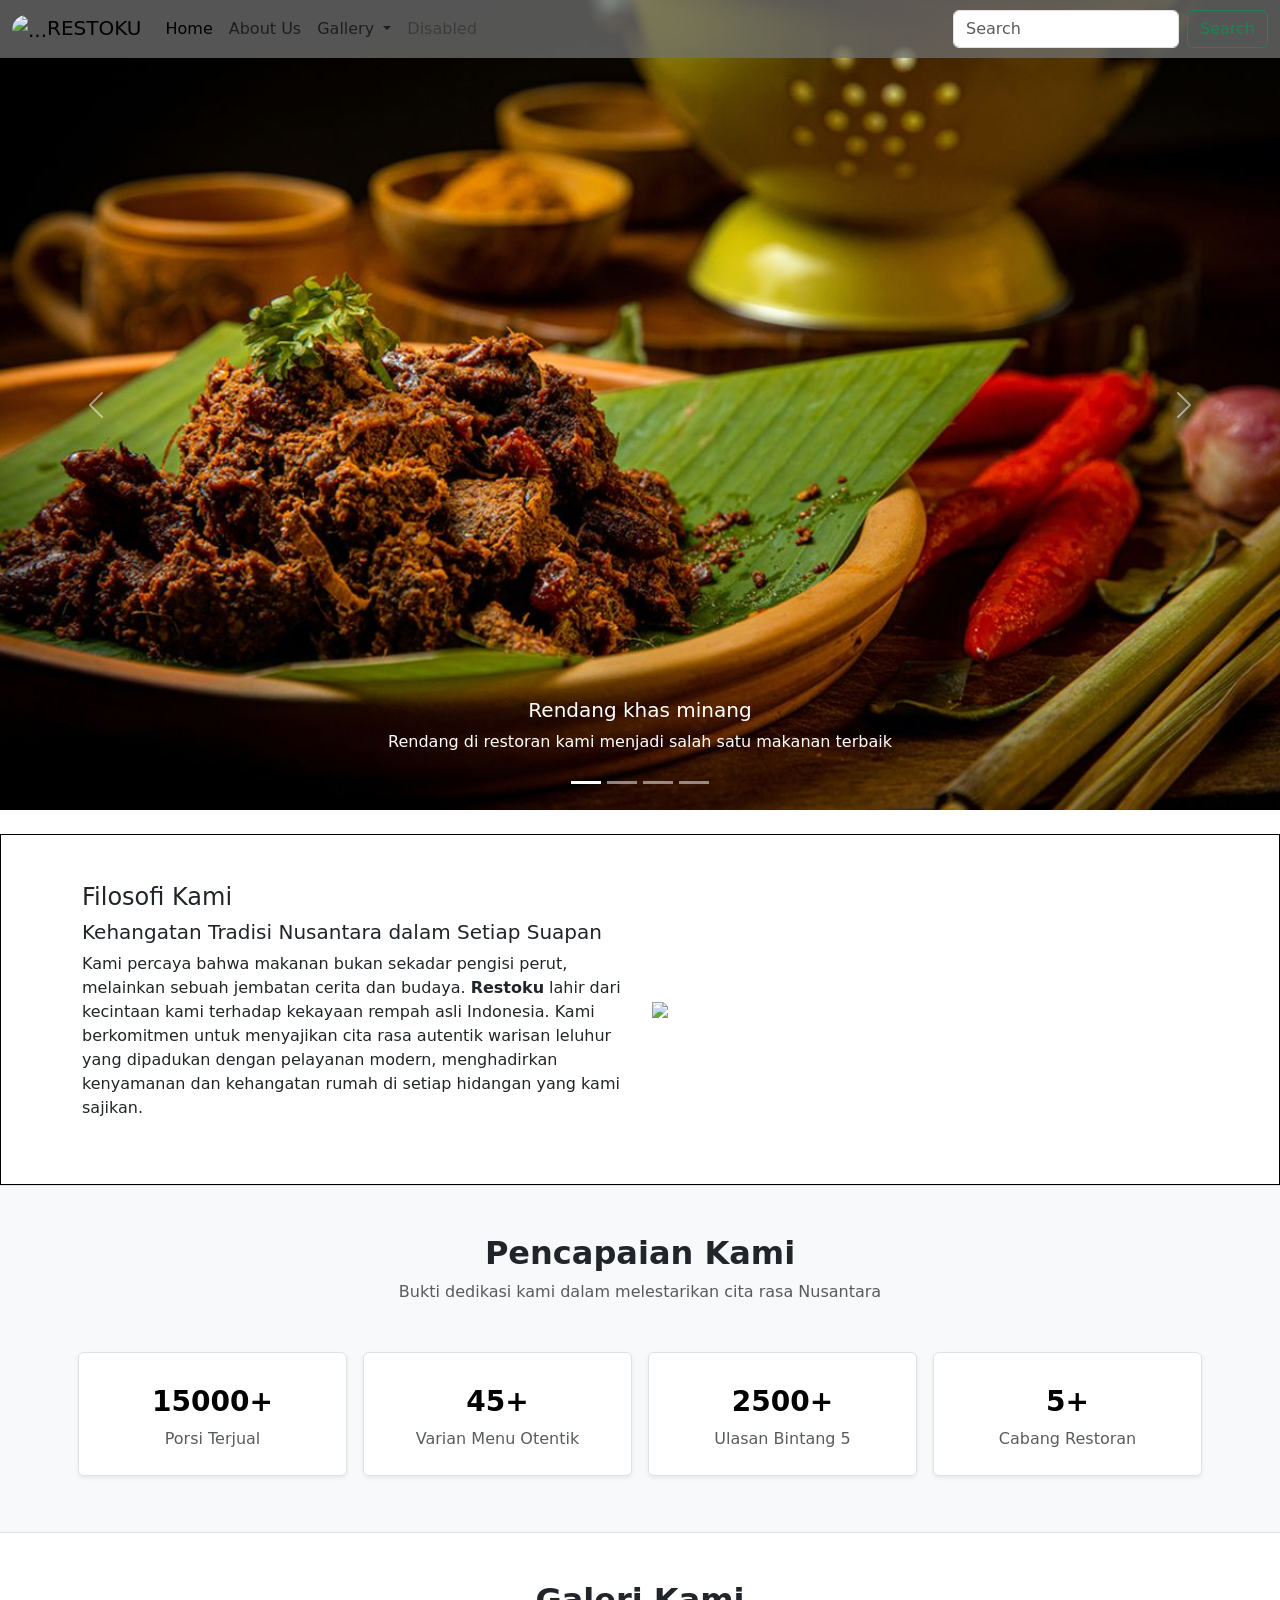
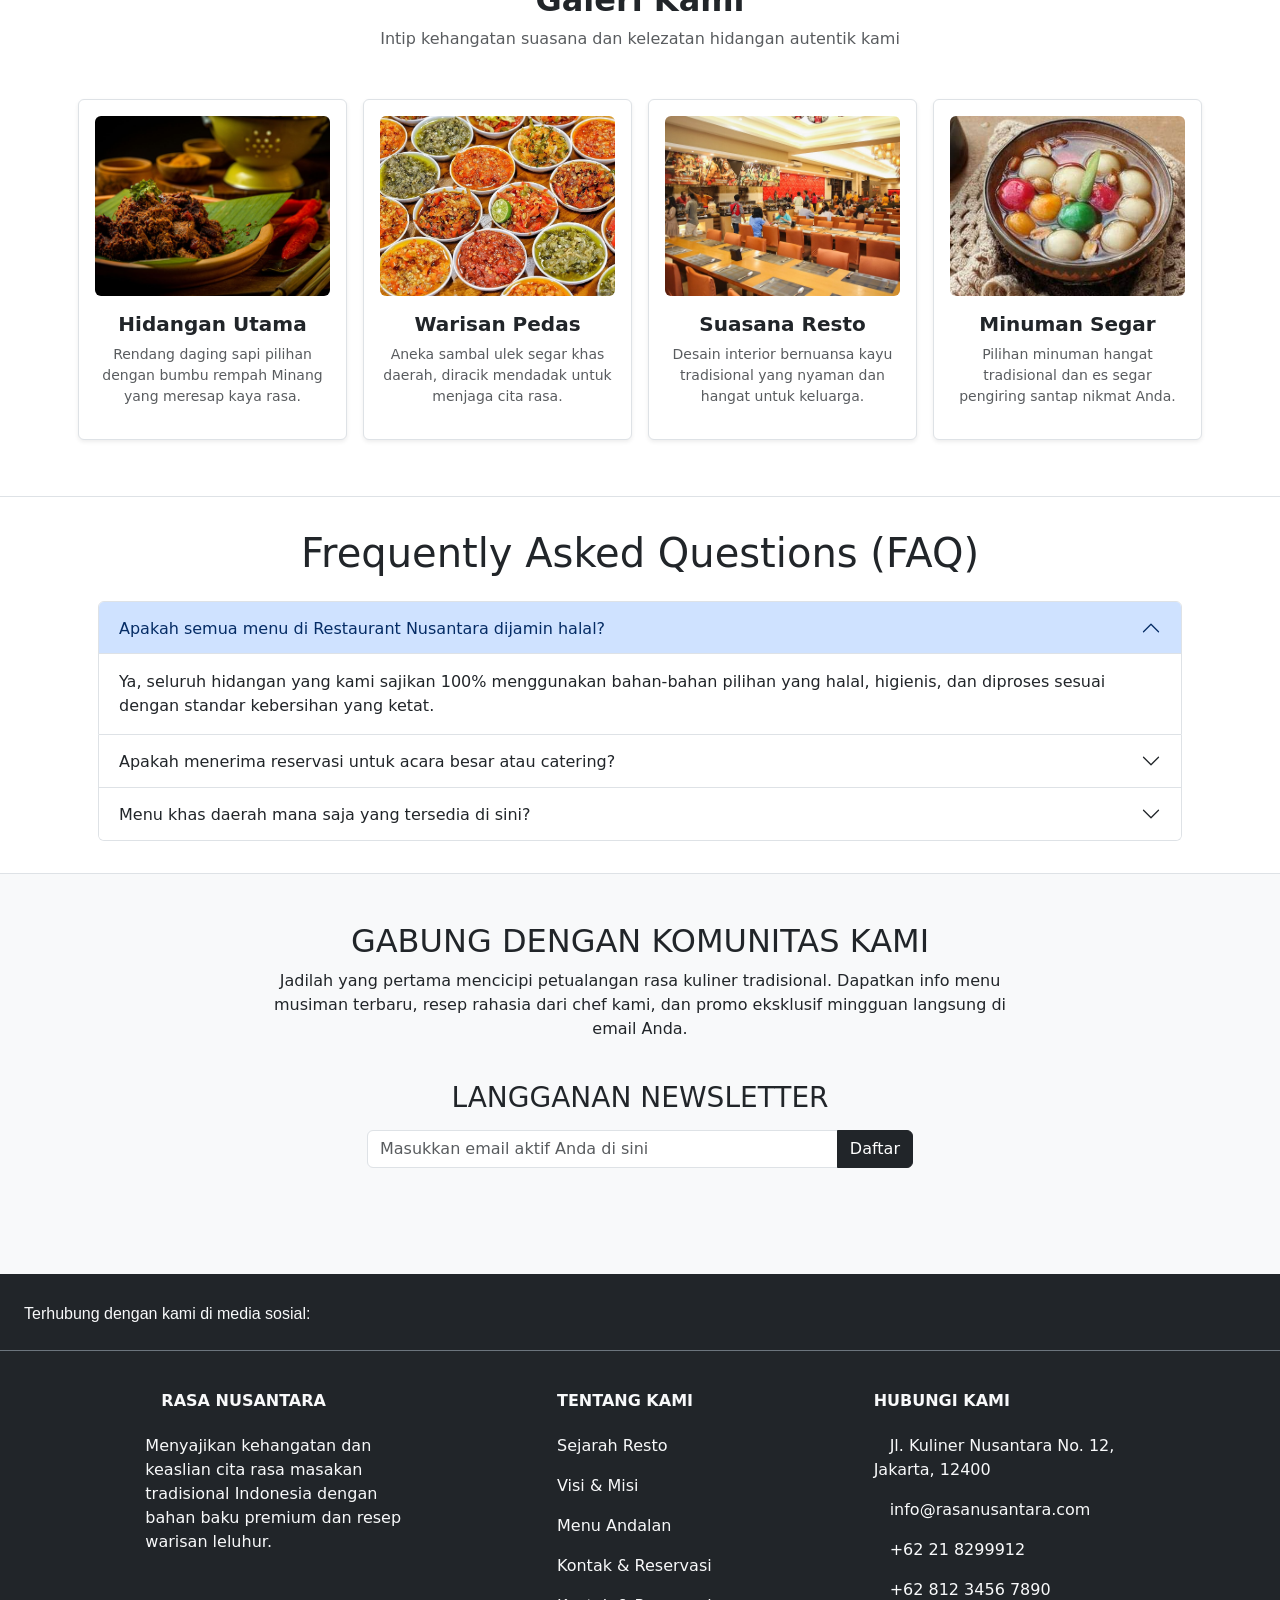
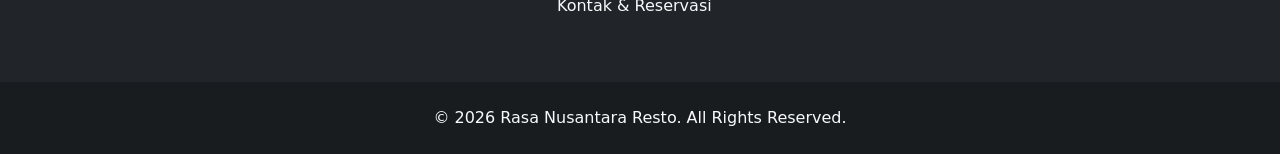
==== bootstrap-ppkd/Project-CompanyProfile-Bootstrap/index.html @ 6f8c7ffa "Add files via upload add new html page" ====
<!doctype html>
<html lang="en">
  <head>
    <meta charset="UTF-8" />
    <meta name="viewport" content="width=device-width, initial-scale=1.0" />
    <title>Restoku</title>
    <link
      rel="stylesheet"
      href="https://cdn.jsdelivr.net/npm/bootstrap@5.3.8/dist/css/bootstrap.min.css"
    />
    <link rel="icon" href="image/RESTOKU-LOGO.png" />
    <link rel="stylesheet" href="CSS/style.css" />
    <script
      src="https://kit.fontawesome.com/2e8c644617.js"
      crossorigin="anonymous"
    ></script>
    <style>
      @import url('https://fonts.googleapis.com/css2?family=Geist+Pixel&display=swap');
    </style>
  </head>

  <body>
    <!-- Navbar -->
    <section>
      <nav class="bg-color navbar navbar-expand-lg fixed-top">
        <div class="container-fluid">
          <a class="navbar-brand" href="#"
            ><img
              src="image/RESTOKU-LOGO.png"
              width="46px"
              style="border-radius: 100px"
              alt="..."
            />RESTOKU</a
          >
          <button
            class="navbar-toggler"
            type="button"
            data-bs-toggle="collapse"
            data-bs-target="#navbarSupportedContent"
            aria-controls="navbarSupportedContent"
            aria-expanded="false"
            aria-label="Toggle navigation"
          >
            <span class="navbar-toggler-icon"></span>
          </button>
          <div class="collapse navbar-collapse" id="navbarSupportedContent">
            <ul class="navbar-nav me-auto mb-2 mb-lg-0">
              <li class="nav-item">
                <a class="nav-link active" aria-current="page" href="#">Home</a>
              </li>
              <li class="nav-item">
                <a class="nav-link" href="./about-us.html">About Us</a>
              </li>
              <li class="nav-item dropdown">
                <a
                  class="nav-link dropdown-toggle"
                  href="#"
                  role="button"
                  data-bs-toggle="dropdown"
                  aria-expanded="false"
                >
                  Gallery
                </a>
                <ul class="dropdown-menu">
                  <li>
                    <a class="dropdown-item" href="./history.html">History</a>
                  </li>
                  <li>
                    <a class="dropdown-item" href="#">Vision and Mission</a>
                  </li>
                  <li><hr class="dropdown-divider" /></li>
                  <li>
                    <a class="dropdown-item" href="">Something else here</a>
                  </li>
                </ul>
              </li>
              <li class="nav-item">
                <a class="nav-link disabled" aria-disabled="true">Disabled</a>
              </li>
            </ul>
            <form class="d-flex" role="search">
              <input
                class="form-control me-2"
                type="search"
                placeholder="Search"
                aria-label="Search"
              />
              <button class="btn btn-outline-success" type="submit">
                Search
              </button>
            </form>
          </div>
        </div>
      </nav>
    </section>

    <!-- Coursel -->
    <section>
      <div id="carouselExampleCaptions" class="carousel slide">
        <div class="carousel-indicators">
          <button
            type="button"
            data-bs-target="#carouselExampleCaptions"
            data-bs-slide-to="0"
            class="active"
            aria-current="true"
            aria-label="Slide 1"
          ></button>
          <button
            type="button"
            data-bs-target="#carouselExampleCaptions"
            data-bs-slide-to="1"
            aria-label="Slide 2"
          ></button>
          <button
            type="button"
            data-bs-target="#carouselExampleCaptions"
            data-bs-slide-to="2"
            aria-label="Slide 3"
          ></button>
          <button
            type="button"
            data-bs-target="#carouselExampleCaptions"
            data-bs-slide-to="3"
            aria-label="Slide 4"
          ></button>
        </div>
        <div class="carousel-inner">
          <div class="carousel-item active">
            <img
              src="image/rendang.jpg"
              class="d-sm-block d-none w-100"
              alt="..."
            />
            <!-- <img
              src="image/bugatti-chiron-3840x2160-24117.jpg"
              class="d-block d-md-none w-100"
            /> -->
            <div class="carousel-caption d-none d-md-block">
              <h5>Rendang khas minang</h5>
              <p>Rendang di restoran kami menjadi salah satu makanan terbaik</p>
            </div>
          </div>
          <div class="carousel-item">
            <img
              src="image/soto-ayam.png"
              class="d-sm-block d-none w-100"
              alt="..."
            />
            <div class="carousel-caption d-none d-md-block">
              <h5>Soto Ayam</h5>
              <p>Soto Ayam menjadi salah satu signature restoran kami</p>
            </div>
          </div>
          <div class="carousel-item">
            <img src="image/nasiuy.png" class="d-block w-100" alt="..." />
            <div class="carousel-caption d-none d-md-block">
              <h5>Nasi Goreng</h5>
              <p>Nasi Goreng dengan cita rasa khas nusantara</p>
            </div>
          </div>
          <div class="carousel-item">
            <img src="image/gado-gado.png" class="d-block w-100" alt="..." />
            <div class="carousel-caption d-none d-md-block">
              <h5>Gado-Godo</h5>
              <p>
                Gado-Gado di restoran kami mendapat sebagai gado-gado terbaik di
                indonesia
              </p>
            </div>
          </div>
        </div>
        <button
          class="carousel-control-prev"
          type="button"
          data-bs-target="#carouselExampleCaptions"
          data-bs-slide="prev"
        >
          <span class="carousel-control-prev-icon" aria-hidden="true"></span>
          <span class="visually-hidden">Previous</span>
        </button>
        <button
          class="carousel-control-next"
          type="button"
          data-bs-target="#carouselExampleCaptions"
          data-bs-slide="next"
        >
          <span class="carousel-control-next-icon" aria-hidden="true"></span>
          <span class="visually-hidden">Next</span>
        </button>
      </div>
    </section>
    <br />

    <!-- Pylosophy -->
    <section>
      <div id="pilosopi" class="col-12 border border-black py-5">
        <div class="container">
          <div class="row align-items-center">
            <div class="col-6">
              <h4>Filosofi Kami</h4>
              <h5>Kehangatan Tradisi Nusantara dalam Setiap Suapan</h5>
              <p>
                Kami percaya bahwa makanan bukan sekadar pengisi perut,
                melainkan sebuah jembatan cerita dan budaya.
                <strong>Restoku</strong> lahir dari kecintaan kami terhadap
                kekayaan rempah asli Indonesia. Kami berkomitmen untuk
                menyajikan cita rasa autentik warisan leluhur yang dipadukan
                dengan pelayanan modern, menghadirkan kenyamanan dan kehangatan
                rumah di setiap hidangan yang kami sajikan.
              </p>
            </div>
            <div class="col-6">
              <img src="image/RESTOKU-LOGO.png" class="w-100" />
            </div>
          </div>
        </div>
      </div>
    </section>

    <!-- partner -->
    <!-- achievement -->
    <section>
      <div class="col-12 p-5 border-top border-bottom bg-light">
        <div class="container">
          <div class="row text-center">
            <div class="col-12 mb-4">
              <h2 class="fw-bold">Pencapaian Kami</h2>
              <p class="text-muted">
                Bukti dedikasi kami dalam melestarikan cita rasa Nusantara
              </p>
            </div>

            <!-- Tambahkan inline style --target di setiap counter-item -->
            <div
              class="box-team-1 col-md rounded m-md-2 my-2 p-4 border bg-white shadow-sm"
            >
              <h3 class="text-warning"><i class="fa fa-cutlery"></i></h3>
              <h3
                class="counter-item fw-bold"
                style="color: black; --target: 15000"
              ></h3>
              <p class="text-muted mb-0">Porsi Terjual</p>
            </div>

            <div
              class="box-team-2 col-md rounded m-md-2 my-2 p-4 border bg-white shadow-sm"
            >
              <h3 class="text-warning"><i class="fa fa-book"></i></h3>
              <h3
                class="counter-item fw-bold"
                style="color: black; --target: 45"
              ></h3>
              <p class="text-muted mb-0">Varian Menu Otentik</p>
            </div>

            <div
              class="box-team-3 col-md rounded m-md-2 my-2 p-4 border bg-white shadow-sm"
            >
              <h3 class="text-warning"><i class="fa fa-star"></i></h3>
              <h3
                class="counter-item fw-bold"
                style="color: black; --target: 2500"
              ></h3>
              <p class="text-muted mb-0">Ulasan Bintang 5</p>
            </div>

            <div
              class="box-team-4 col-md rounded m-md-2 my-2 p-4 border bg-white shadow-sm"
            >
              <h3 class="text-warning"><i class="fa fa-map-marker"></i></h3>
              <h3
                class="counter-item fw-bold"
                style="color: black; --target: 5"
              ></h3>
              <p class="text-muted mb-0">Cabang Restoran</p>
            </div>
          </div>
        </div>
      </div>
    </section>

    <!-- Gallery -->
    <section>
      <div id="gallery" class="col-12 my-5">
        <div class="container">
          <div class="row">
            <div class="col-12 mb-4 text-center">
              <h2 class="fw-bold">Galeri Kami</h2>
              <p class="text-muted">
                Intip kehangatan suasana dan kelezatan hidangan autentik kami
              </p>
            </div>

            <!-- Kartu 1: Makanan Utama -->
            <div
              class="col-lg-3 col-md-6 col-sm-6 my-2 px-2"
              data-bs-toggle="modal"
              style="cursor: pointer"
              data-bs-target="#galleryModal1"
            >
              <div
                class="p-3 border rounded text-center bg-white shadow-sm h-100"
              >
                <img
                  src="image/rendang.jpg"
                  class="w-100 rounded mb-3 object-fit-cover"
                  style="height: 180px"
                  alt="Rendang Daging"
                />
                <h5 class="fw-semibold">Hidangan Utama</h5>
                <p class="text-muted small">
                  Rendang daging sapi pilihan dengan bumbu rempah Minang yang
                  meresap kaya rasa.
                </p>
              </div>
            </div>

            <!-- Kartu 2: Sambal & Pelengkap -->
            <div
              class="col-lg-3 col-md-6 col-sm-6 my-2 px-2"
              data-bs-toggle="modal"
              style="cursor: pointer"
              data-bs-target="#galleryModal2"
            >
              <div
                class="p-3 border rounded text-center bg-white shadow-sm h-100"
              >
                <img
                  src="image/aneka-sambal1.png"
                  class="w-100 rounded mb-3 object-fit-cover"
                  style="height: 180px"
                  alt="Aneka Sambal Nusantara"
                />
                <h5 class="fw-semibold">Warisan Pedas</h5>
                <p class="text-muted small">
                  Aneka sambal ulek segar khas daerah, diracik mendadak untuk
                  menjaga cita rasa.
                </p>
              </div>
            </div>

            <!-- Kartu 3: Suasana Restoran -->
            <div
              class="col-lg-3 col-md-6 col-sm-6 my-2 px-2"
              data-bs-toggle="modal"
              style="cursor: pointer"
              data-bs-target="#galleryModal3"
            >
              <div
                class="p-3 border rounded text-center bg-white shadow-sm h-100"
              >
                <img
                  src="image/suasana-restaurant.jpg"
                  class="w-100 rounded mb-3 object-fit-cover"
                  style="height: 180px"
                  alt="Suasana Restoran"
                />
                <h5 class="fw-semibold">Suasana Resto</h5>
                <p class="text-muted small">
                  Desain interior bernuansa kayu tradisional yang nyaman dan
                  hangat untuk keluarga.
                </p>
              </div>
            </div>

            <!-- Kartu 4: Miniman Tradisional -->
            <div
              class="col-lg-3 col-md-6 col-sm-6 my-2 px-2"
              data-bs-toggle="modal"
              style="cursor: pointer"
              data-bs-target="#galleryModal4"
            >
              <div
                class="p-3 border rounded text-center bg-white shadow-sm h-100"
              >
                <img
                  src="image/wedang-ronde-lsbcb33iUO9DQ.jpg"
                  class="w-100 rounded mb-3 object-fit-cover"
                  style="height: 180px"
                  alt="Wedang Tradisional"
                />
                <h5 class="fw-semibold">Minuman Segar</h5>
                <p class="text-muted small">
                  Pilihan minuman hangat tradisional dan es segar pengiring
                  santap nikmat Anda.
                </p>
              </div>
            </div>

            <!-- Modal 1: Rendang -->
            <div
              class="modal fade"
              id="galleryModal1"
              tabindex="-1"
              aria-hidden="true"
            >
              <div class="modal-dialog modal-dialog-centered">
                <div class="modal-content">
                  <div class="modal-header">
                    <h5 class="modal-title fw-bold">Rendang Daging Autentik</h5>
                    <button
                      type="button"
                      class="btn-close"
                      data-bs-dismiss="modal"
                      aria-label="Close"
                    ></button>
                  </div>
                  <div class="modal-body text-center">
                    <img
                      src="image/rendang.jpg"
                      class="img-fluid rounded"
                      alt="Rendang Daging"
                    />
                    <p class="mt-3 text-muted">
                      Dimasak perlahan selama berjam-jam menggunakan santan
                      murni dan campuran 16 macam rempah khas Nusantara untuk
                      menghasilkan tekstur daging yang empuk dan bumbu yang
                      hitam pekat meresap.
                    </p>
                  </div>
                </div>
              </div>
            </div>

            <!-- Modal 2: Sambal -->
            <div
              class="modal fade"
              id="galleryModal2"
              tabindex="-1"
              aria-hidden="true"
            >
              <div class="modal-dialog modal-dialog-centered">
                <div class="modal-content">
                  <div class="modal-header">
                    <h5 class="modal-title fw-bold">Aneka Sambal Nusantara</h5>
                    <button
                      type="button"
                      class="btn-close"
                      data-bs-dismiss="modal"
                      aria-label="Close"
                    ></button>
                  </div>
                  <div class="modal-body text-center">
                    <img
                      src="image/aneka-sambal1.png"
                      class="img-fluid rounded"
                      alt="Aneka Sambal Nusantara"
                    />
                    <p class="mt-3 text-muted">
                      Mulai dari Sambal Terasi, Sambal Matah, hingga Sambal Ijo.
                      Kami menyajikannya segar demi memberikan sensasi pedas
                      yang pas sebagai pendamping hidangan utama.
                    </p>
                  </div>
                </div>
              </div>
            </div>

            <!-- Modal 3: Suasana -->
            <div
              class="modal fade"
              id="galleryModal3"
              tabindex="-1"
              aria-hidden="true"
            >
              <div class="modal-dialog modal-dialog-centered">
                <div class="modal-content">
                  <div class="modal-header">
                    <h5 class="modal-title fw-bold">Kenyamanan Tradisi</h5>
                    <button
                      type="button"
                      class="btn-close"
                      data-bs-dismiss="modal"
                      aria-label="Close"
                    ></button>
                  </div>
                  <div class="modal-body text-center">
                    <img
                      src="image/suasana-restaurant.jpg"
                      class="img-fluid rounded"
                      alt="Suasana Restoran"
                    />
                    <p class="mt-3 text-muted">
                      Ruangan yang luas dengan sentuhan arsitektur khas
                      Indonesia yang ramah anak dan keluarga, sangat cocok untuk
                      acara kumpul bersama, arisan, maupun jamuan bisnis.
                    </p>
                  </div>
                </div>
              </div>
            </div>

            <!-- Modal 4: Minuman -->
            <div
              class="modal fade"
              id="galleryModal4"
              tabindex="-1"
              aria-hidden="true"
            >
              <div class="modal-dialog modal-dialog-centered">
                <div class="modal-content">
                  <div class="modal-header">
                    <h5 class="modal-title fw-bold">
                      Minuman Tradisional Tradisional
                    </h5>
                    <button
                      type="button"
                      class="btn-close"
                      data-bs-dismiss="modal"
                      aria-label="Close"
                    ></button>
                  </div>
                  <div class="modal-body text-center">
                    <img
                      src="image/wedang-ronde-lsbcb33iUO9DQ.jpg"
                      class="img-fluid rounded"
                      alt="Wedang Tradisional"
                    />
                    <p class="mt-3 text-muted">
                      Nikmati kehangatan Wedang Ronde, Kunyit Asam, atau
                      kesegaran Es Dawet Ayu asli buatan dapur kami yang
                      menggunakan gula merah alami.
                    </p>
                  </div>
                </div>
              </div>
            </div>
          </div>
        </div>
      </div>
    </section>

    <div class="col-12 p-3 border-top border-bottom">
      <div class="container">
        <div class="row">
          <div class="col-12 p-3">
            <div class="container">
              <div class="row">
                <h1 class="mb-4 text-center">
                  Frequently Asked Questions (FAQ)
                </h1>

                <!-- ID Utama: faqAccordion -->
                <div class="accordion" id="faqAccordion">
                  <!-- accordion 1 -->
                  <div class="accordion-item">
                    <h2 class="accordion-header" id="header1">
                      <button
                        class="accordion-button"
                        type="button"
                        data-bs-toggle="collapse"
                        data-bs-target="#collapse1"
                        aria-expanded="true"
                        aria-controls="collapse1"
                      >
                        Apakah semua menu di Restaurant Nusantara dijamin halal?
                      </button>
                    </h2>
                    <div
                      id="collapse1"
                      class="accordion-collapse collapse show"
                      aria-labelledby="header1"
                      data-bs-parent="#faqAccordion"
                    >
                      <div class="accordion-body">
                        Ya, seluruh hidangan yang kami sajikan 100% menggunakan
                        bahan-bahan pilihan yang halal, higienis, dan diproses
                        sesuai dengan standar kebersihan yang ketat.
                      </div>
                    </div>
                  </div>

                  <!-- accordion 2 -->
                  <div class="accordion-item">
                    <h2 class="accordion-header" id="header2">
                      <button
                        class="accordion-button collapsed"
                        type="button"
                        data-bs-toggle="collapse"
                        data-bs-target="#collapse2"
                        aria-expanded="false"
                        aria-controls="collapse2"
                      >
                        Apakah menerima reservasi untuk acara besar atau
                        catering?
                      </button>
                    </h2>
                    <div
                      id="collapse2"
                      class="accordion-collapse collapse"
                      aria-labelledby="header2"
                      data-bs-parent="#faqAccordion"
                    >
                      <div class="accordion-body">
                        Tentu saja! Kami melayani reservasi tempat untuk acara
                        keluarga, gathering kantor, ulang tahun, hingga layanan
                        catering luar ruangan. Silakan hubungi tim kami via
                        halaman kontak.
                      </div>
                    </div>
                  </div>

                  <!-- accordion 3 -->
                  <div class="accordion-item">
                    <h2 class="accordion-header" id="header3">
                      <button
                        class="accordion-button collapsed"
                        type="button"
                        data-bs-toggle="collapse"
                        data-bs-target="#collapse3"
                        aria-expanded="false"
                        aria-controls="collapse3"
                      >
                        Menu khas daerah mana saja yang tersedia di sini?
                      </button>
                    </h2>
                    <div
                      id="collapse3"
                      class="accordion-collapse collapse"
                      aria-labelledby="header3"
                      data-bs-parent="#faqAccordion"
                    >
                      <div class="accordion-body">
                        Kami menyajikan representasi kuliner terbaik dari Sabang
                        sampai Merauke, mulai dari Rendang Padang yang otentik,
                        Gudeg Jogja yang manis gurih, hingga Ayam Betutu khas
                        Bali yang kaya rempah.
                      </div>
                    </div>
                  </div>
                </div>
              </div>
            </div>
          </div>
        </div>
      </div>
    </div>

    <!-- parallax first -->
    <section>
      <div
        class="col-12 parallax text-center py-5"
        style="background-color: #f8f9fa"
      >
        <div class="container">
          <div class="row justify-content-center">
            <div class="col-md-8 mb-4">
              <h2>GABUNG DENGAN KOMUNITAS KAMI</h2>
              <p>
                Jadilah yang pertama mencicipi petualangan rasa kuliner
                tradisional. Dapatkan info menu musiman terbaru, resep rahasia
                dari chef kami, dan promo eksklusif mingguan langsung di email
                Anda.
              </p>
            </div>
          </div>
          <div class="row justify-content-center">
            <div class="col-md-6">
              <form action="" method="post" name="mail">
                <h3 class="mb-3">LANGGANAN NEWSLETTER</h3>
                <div class="input-group">
                  <input
                    type="email"
                    class="form-control"
                    placeholder="Masukkan email aktif Anda di sini"
                    required
                  />
                  <button class="btn btn-dark" type="submit">Daftar</button>
                </div>
              </form>
            </div>
          </div>
        </div>
      </div>
    </section>
    <!-- paralax end  -->

    <footer class="text-center text-lg-start bg-dark text-light pt-1">
      <!-- Social Media Section -->
      <section
        class="d-flex justify-content-center justify-content-lg-between p-4 border-bottom border-secondary"
      >
        <div class="me-5 d-none d-lg-block">
          <span style="font-family: 'Montserrat', sans-serif"
            >Terhubung dengan kami di media sosial:</span
          >
        </div>
        <div>
          <a
            href="https://www.facebook.com"
            class="me-4 text-reset text-decoration-none"
          >
            <i class="fab fa-facebook-f"></i>
          </a>
          <a
            href="https://www.instagram.com"
            class="me-4 text-reset text-decoration-none"
          >
            <i class="fab fa-instagram"></i>
          </a>
          <a
            href="https://www.twitter.com"
            class="me-4 text-reset text-decoration-none"
          >
            <i class="fab fa-twitter"></i>
          </a>
          <a
            href="https://www.youtube.com"
            class="me-4 text-reset text-decoration-none"
          >
            <i class="fab fa-youtube"></i>
          </a>
        </div>
      </section>

      <!-- Footer Links Section -->
      <section class="py-4">
        <div class="container text-center text-md-start mt-3">
          <div class="row mt-3">
            <!-- Tentang Resto -->
            <div class="col-md-3 col-lg-4 col-xl-3 mx-auto mb-4">
              <h6 class="text-uppercase fw-bold mb-4">
                <i class="fas fa-utensils me-3"></i>Rasa Nusantara
              </h6>
              <p>
                Menyajikan kehangatan dan keaslian cita rasa masakan tradisional
                Indonesia dengan bahan baku premium dan resep warisan leluhur.
              </p>
            </div>

            <!-- Navigasi / Layanan -->
            <div class="col-md-3 col-lg-2 col-xl-2 mx-auto mb-4">
              <h6 class="text-uppercase fw-bold mb-4">Tentang Kami</h6>
              <p>
                <a href="history.html" class="text-reset text-decoration-none"
                  >Sejarah Resto</a
                >
              </p>
              <p>
                <a href="vision.html" class="text-reset text-decoration-none"
                  >Visi & Misi</a
                >
              </p>
              <p>
                <a href="menu.html" class="text-reset text-decoration-none"
                  >Menu Andalan</a
                >
              </p>
              <p>
                <a href="contact.html" class="text-reset text-decoration-none"
                  >Kontak & Reservasi</a
                >
              </p>
              <p>
                <a href="about-us.html" class="text-reset text-decoration-none"
                  >Kontak & Reservasi</a
                >
              </p>
            </div>

            <!-- Info Kontak -->
            <div class="col-md-4 col-lg-3 col-xl-3 mx-auto mb-md-0 mb-4">
              <h6 class="text-uppercase fw-bold mb-4">Hubungi Kami</h6>
              <p>
                <i class="fas fa-map-marker-alt me-3"></i> Jl. Kuliner Nusantara
                No. 12, Jakarta, 12400
              </p>
              <p><i class="fas fa-envelope me-3"></i> info@rasanusantara.com</p>
              <p><i class="fas fa-phone me-3"></i> +62 21 8299912</p>
              <p><i class="fab fa-whatsapp me-3"></i> +62 812 3456 7890</p>
            </div>
          </div>
        </div>
      </section>

      <!-- Hak Cipta -->
      <div class="text-center p-4 bg-black bg-opacity-25">
        © 2026 Rasa Nusantara Resto. All Rights Reserved.
      </div>
    </footer>
  </body>
  <script src="https://cdn.jsdelivr.net/npm/bootstrap@5.3.8/dist/js/bootstrap.bundle.min.js"></script>
</html>
---- bootstrap-ppkd/Project-CompanyProfile-Bootstrap/CSS/style.css ----
@property --num {
  syntax: '<integer>';
  initial-value: 0;
  inherits: false;
}

.counter {
  font-weight: bold;
  animation: count 4s forwards ease-in-out;
  counter-reset: num var(--num);
}

.counter-item {
  font-weight: bold;
  animation: count var(--time, 7s) forwards ease-in-out;
  counter-reset: num var(--num);
}

.counter-item::before {
  content: counter(num);
}

.counter-item::after {
  content: '+';
}

@keyframes count {
  to {
    --num: var(--target);
  }
}
z body {
  font-family: 'Geist Pixel', sans-serif;
}

.bg-color {
  background-color: rgba(111, 112, 111, 0.76);
}

/* --- Efek Parallax --- */
.parallax {
  background-image: url('../image/soto-ayam.png');
  min-height: 400px;
  background-attachment: fixed;
  background-position: center;
  background-repeat: no-repeat;
  background-size: cover;
  padding: 20px;
}

.carousel-item img {
  height: 90vh;
  object-fit: cover;
}

.box-team-1 {
  box-shadow: 0 4px 8px 0 rgba(0, 0, 0, 2);
  padding: 16px;
  text-align: center;
  background-color: red;
  color: white;
}

.box-team-2 {
  box-shadow: 0 4px 8px 0 rgba(0, 0, 0, 2);
  padding: 16px;
  text-align: center;
  background-color: orange;
  color: white;
}

.box-team-3 {
  box-shadow: 0 4px 8px 0 rgba(0, 0, 0, 2);
  padding: 16px;
  text-align: center;
  background-color: green;
  color: white;
}

.box-team-4 {
  box-shadow: 0 4px 8px 0 rgba(0, 0, 0, 2);
  padding: 16px;
  text-align: center;
  background-color: blue;
  color: white;
}
@font-face {
  font-family: monsserat;
  src: url(../font/Montserrat-Italic-VariableFont_wght.ttf);
}
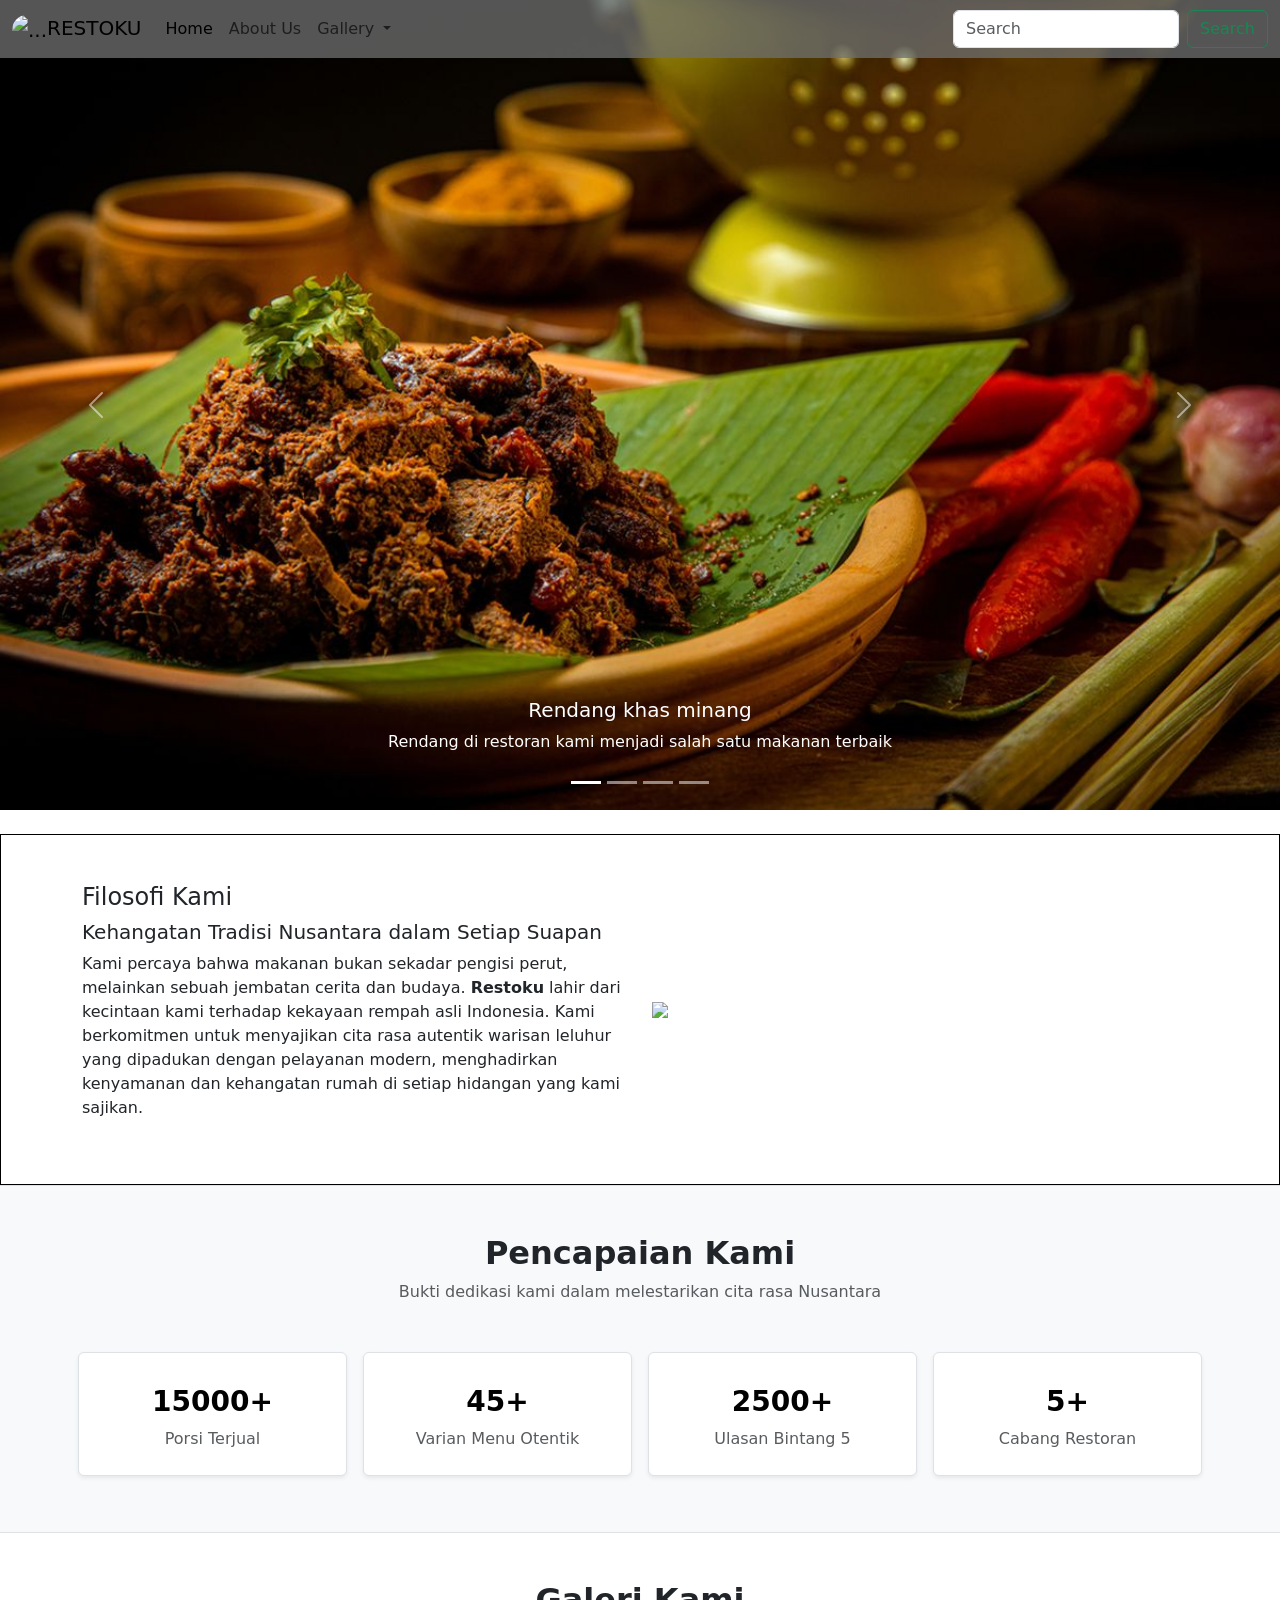
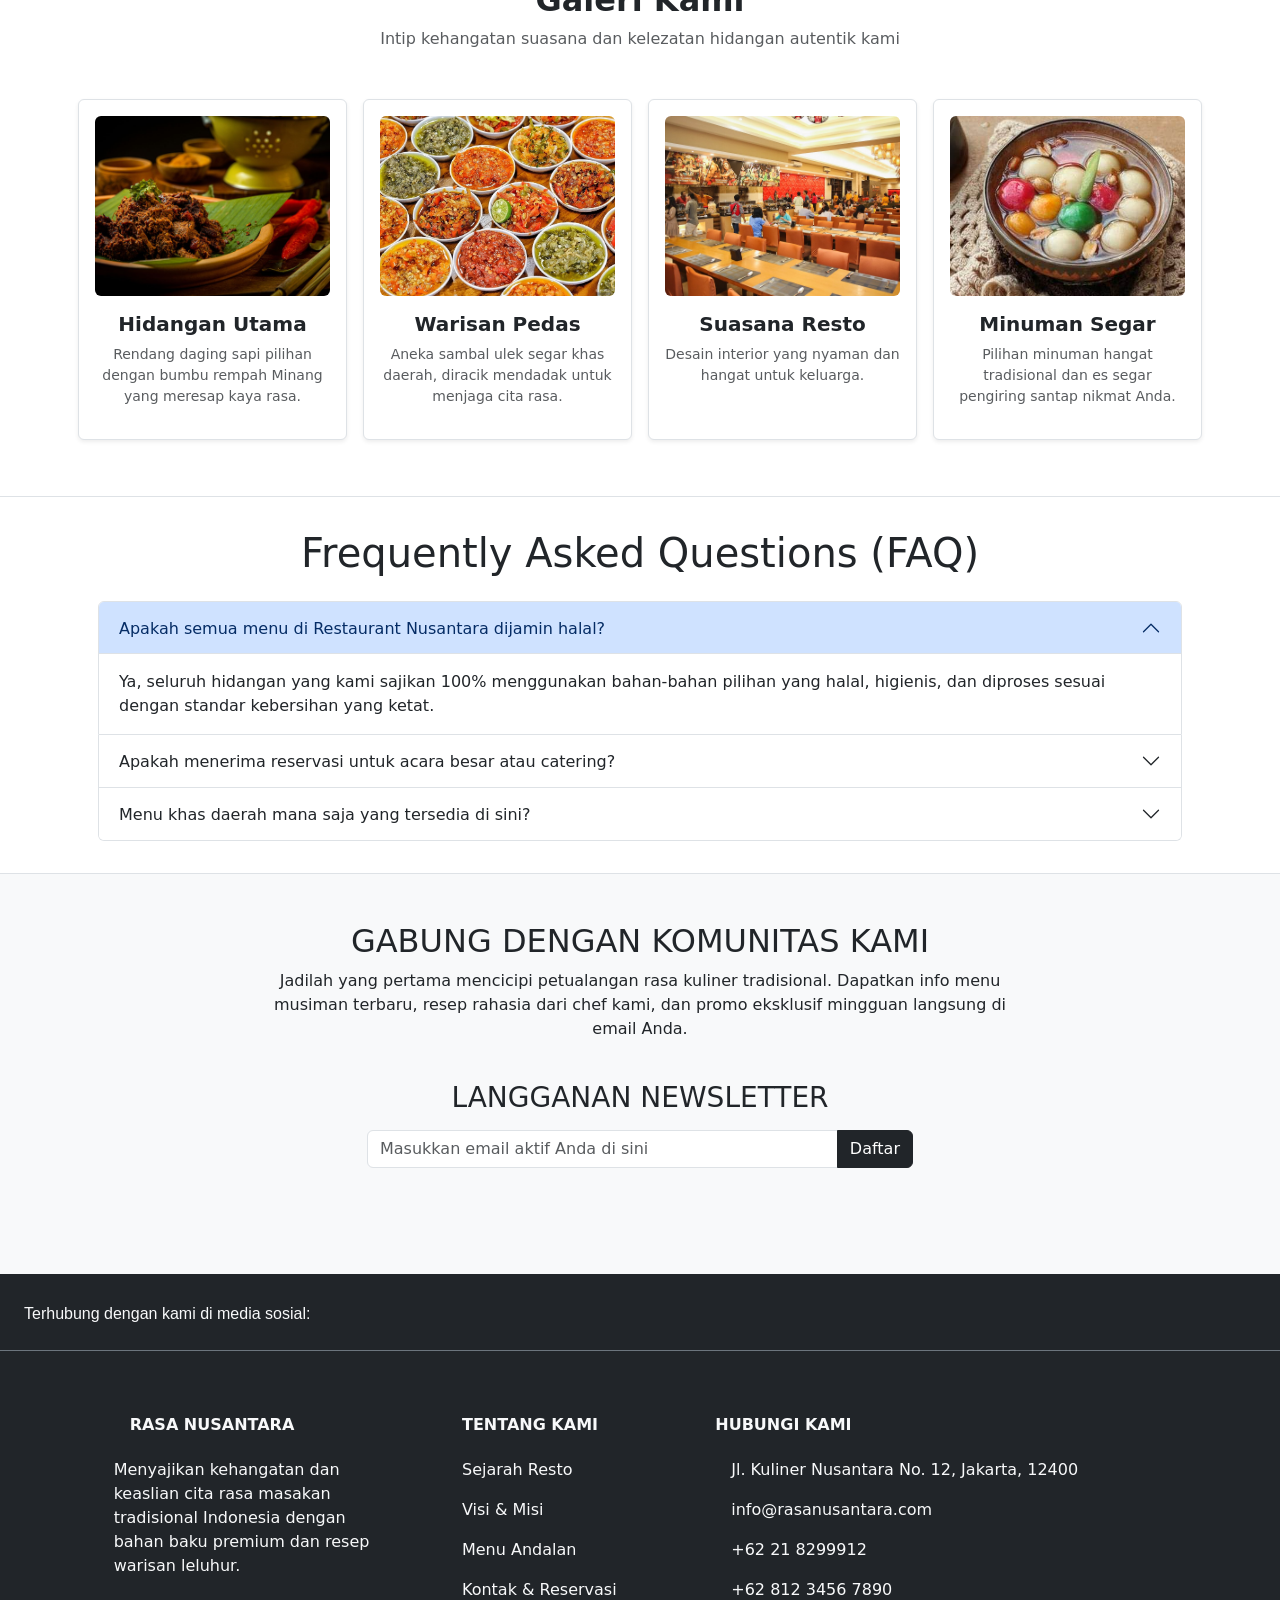
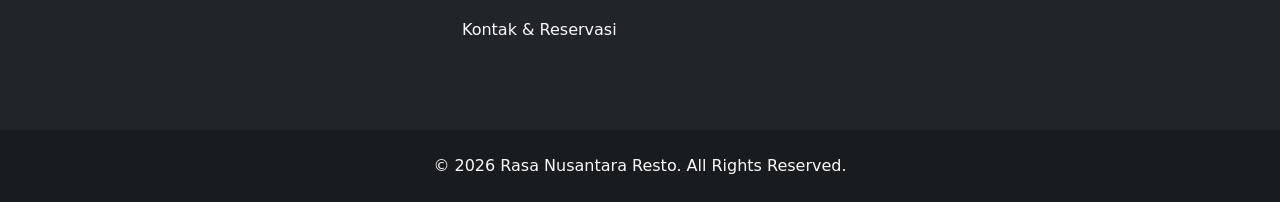
==== commit 21c975e1: "Add files via upload last html css ppkd" ====
--- a/bootstrap-ppkd/Project-CompanyProfile-Bootstrap/index.html
+++ b/bootstrap-ppkd/Project-CompanyProfile-Bootstrap/index.html
@@ -66,16 +66,18 @@
                     <a class="dropdown-item" href="./history.html">History</a>
                   </li>
                   <li>
-                    <a class="dropdown-item" href="#">Vision and Mission</a>
+                    <a class="dropdown-item" href="./vision.html"
+                      >Vision and Mission</a
+                    >
                   </li>
                   <li><hr class="dropdown-divider" /></li>
                   <li>
-                    <a class="dropdown-item" href="">Something else here</a>
+                    <a class="dropdown-item" href="./menu.html">Menu</a>
+                  </li>
+                  <li>
+                    <a class="dropdown-item" href="./contact.html">Contact</a>
                   </li>
                 </ul>
-              </li>
-              <li class="nav-item">
-                <a class="nav-link disabled" aria-disabled="true">Disabled</a>
               </li>
             </ul>
             <form class="d-flex" role="search">
@@ -358,7 +360,7 @@
                 />
                 <h5 class="fw-semibold">Suasana Resto</h5>
                 <p class="text-muted small">
-                  Desain interior bernuansa kayu tradisional yang nyaman dan
+                  Desain interior yang nyaman dan
                   hangat untuk keluarga.
                 </p>
               </div>
@@ -665,6 +667,7 @@
                     class="form-control"
                     placeholder="Masukkan email aktif Anda di sini"
                     required
+                    id="inputnama"
                   />
                   <button class="btn btn-dark" type="submit">Daftar</button>
                 </div>
@@ -675,6 +678,12 @@
       </div>
     </section>
     <!-- paralax end  -->
+
+
+    <!-- button scrool -->
+    <button type="button" class="btn btn-danger btn-lg" id="btn-back-to-top">
+      <i class="fas fa-arrow-up"></i>
+    </button>
 
     <footer class="text-center text-lg-start bg-dark text-light pt-1">
       <!-- Social Media Section -->
@@ -715,7 +724,7 @@
       </section>
 
       <!-- Footer Links Section -->
-      <section class="py-4">
+      <section class="py-5">
         <div class="container text-center text-md-start mt-3">
           <div class="row mt-3">
             <!-- Tentang Resto -->
@@ -760,12 +769,10 @@
             </div>
 
             <!-- Info Kontak -->
-            <div class="col-md-4 col-lg-3 col-xl-3 mx-auto mb-md-0 mb-4">
+            <div class="col-md-4 col-lg-3 col-xl-5 mx-auto mb-md-0 mb-5">
               <h6 class="text-uppercase fw-bold mb-4">Hubungi Kami</h6>
               <p>
-                <i class="fas fa-map-marker-alt me-3"></i> Jl. Kuliner Nusantara
-                No. 12, Jakarta, 12400
-              </p>
+                <i class="fas fa-map-marker-alt me-3"></i> Jl. Kuliner Nusantara No. 12, Jakarta, 12400</p>
               <p><i class="fas fa-envelope me-3"></i> info@rasanusantara.com</p>
               <p><i class="fas fa-phone me-3"></i> +62 21 8299912</p>
               <p><i class="fab fa-whatsapp me-3"></i> +62 812 3456 7890</p>
@@ -781,4 +788,40 @@
     </footer>
   </body>
   <script src="https://cdn.jsdelivr.net/npm/bootstrap@5.3.8/dist/js/bootstrap.bundle.min.js"></script>
+  <script>
+    document.addEventListener('DOMContentLoaded', function () {
+      // mengamabil element input berdasarkan id
+      let inputNama = document.getElementById('inputnama')
+      // memesang event listener 'input'
+      inputNama.addEventListener('input', function () {
+        // mengahapus karakter selain a-z dan A-Z (ditambah spasi '')
+        this.value = this.value.replace(/[^a-zA-Z-@]/g, '')
+      })
+    })
+
+    const mybutton = document.getElementById("btn-back-to-top");
+    // mybutton.style.display = "block";
+    window.onscroll = function () {
+      scroolFuntion()
+    }
+    function scroolFuntion() {
+      if (
+        document.body.scrollTop > 20 ||
+        document.documentElement.scrollTop > 20
+      ) {
+        mybutton.style.display = 'block';
+      } else {
+        mybutton.style.display = 'none';
+      }
+    }
+
+    mybutton.addEventListener('click', backToTop)
+
+    function backToTop() {
+      window.scrollTo({
+        top: 0,
+        behavior: 'smooth',
+      })
+    }
+  </script>
 </html>
--- a/bootstrap-ppkd/Project-CompanyProfile-Bootstrap/CSS/style.css
+++ b/bootstrap-ppkd/Project-CompanyProfile-Bootstrap/CSS/style.css
@@ -88,3 +88,135 @@
   font-family: monsserat;
   src: url(../font/Montserrat-Italic-VariableFont_wght.ttf);
 }
+
+.hover-card {
+  transition:
+    transform 0.3,
+    box-shadow 0.3 ease;
+  cursor: pointer;
+}
+
+.hover-card:hover {
+  transform: translate(-px);
+  box-shadow: 0 10px 20px rgba(0, 0, 0, 0.15) !important;
+}
+#btn-back-to-top {
+  position: fixed;
+  bottom: 20px;
+  right: 20px;
+  display: none;
+  z-index: 1000;
+}
+
+select,
+select::picker(select) {
+  appearance: base-select;
+}
+
+select {
+  border: none;
+  background: transparent;
+  width: 100%;
+  position: relative;
+  margin: 0 auto;
+
+  &::picker-icon {
+    display: none;
+  }
+}
+.button-select-box {
+  display: flex;
+  align-items: center;
+  justify-content: space-between;
+  width: 100%;
+  padding: 10px;
+  border-radius: 15px;
+  background: light-dark(white, #333);
+  border: 2px solid transparent;
+  transition: border 0.3 ease;
+ }
+
+ .monster-select:open button {
+  border: color(srgb red green blue);
+ }
+
+ selectedcontent {
+  display: flex;
+  align-items: center;
+  gap: 10px;
+ }
+
+ selectedcontent img,
+  option img {
+    width: 40px;
+    height: 40px;
+    border-radius: 50%;
+    object-fit: cover;
+  }
+
+
+selectedcontect h3 
+option h3{
+  font-weight: bold ;
+  font-size: 1.1rem ;
+}
+
+
+selectedcontent p {
+  display: none;
+}
+
+.arrow {
+  width: 10px;
+  height: 10px;
+  margin-right: 0.5rem;
+  border-left: 2px solid #333;
+  border-bottom: 2px solid #333;
+  transform: rotate(-45deg);
+  transition: tranform 0.3s ease;
+}
+
+.monster-select:open .arrow {
+  transform: rotate(135deg);
+}
+
+.monster-select::picker(select) {
+  width: 250px;
+  margin: 0.5rem 0;
+  border: none;
+  border-radius: 15px;
+  box-shadow: 0 10px 25px;
+  background: light-dark(white, #333);
+}
+
+option {
+  display: flex;
+  align-items: center;
+  gap: 10px;
+  padding: 10px;
+  border-radius: 10px;
+  h3,
+  p {
+    margin: 0
+  }
+
+
+
+.text{
+  display: grid;
+  gap: 0.2rem;
+}
+
+p{
+  font-size: 80%;
+  color: light-dark(grey, lightgray);
+}
+
+&::checkmark {
+  display: none;
+}
+}
+
+option:hover {
+  background-color: ligh-dark(#f0e6ff, #7d126f);
+}
